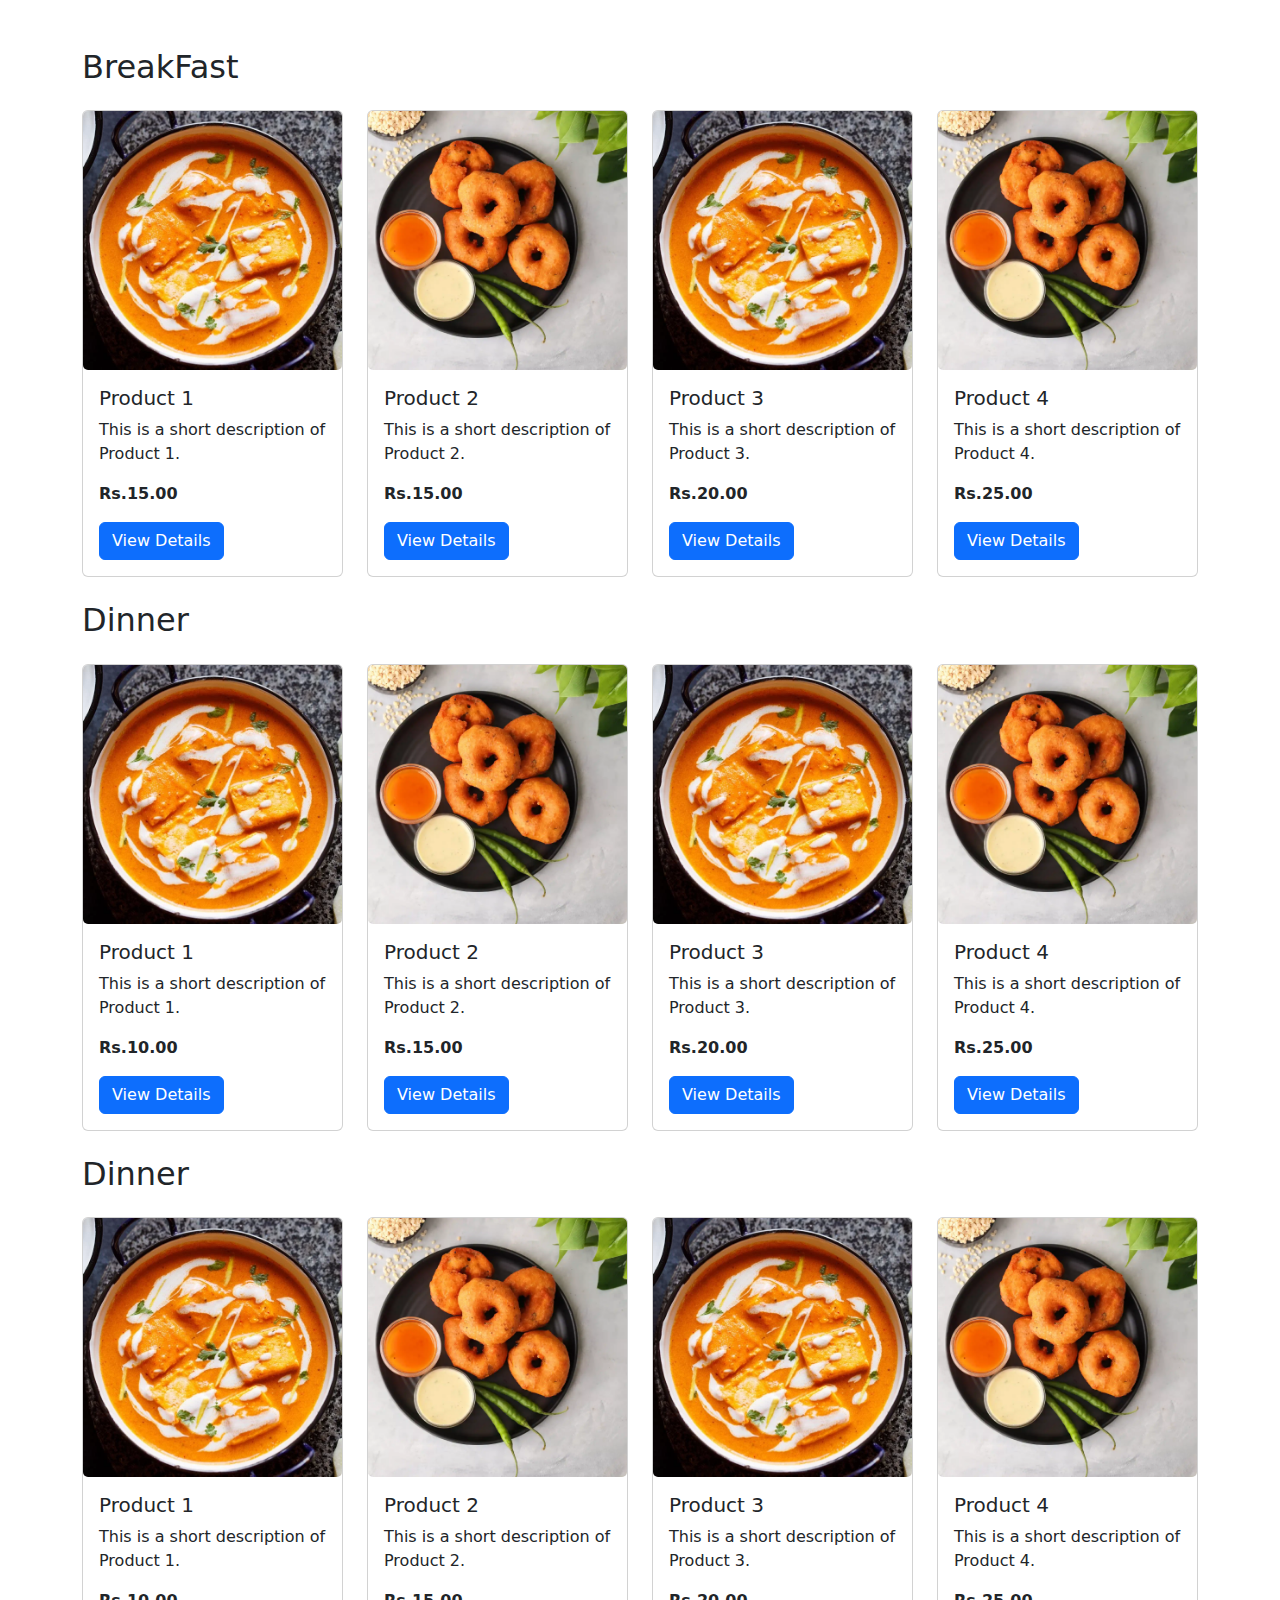
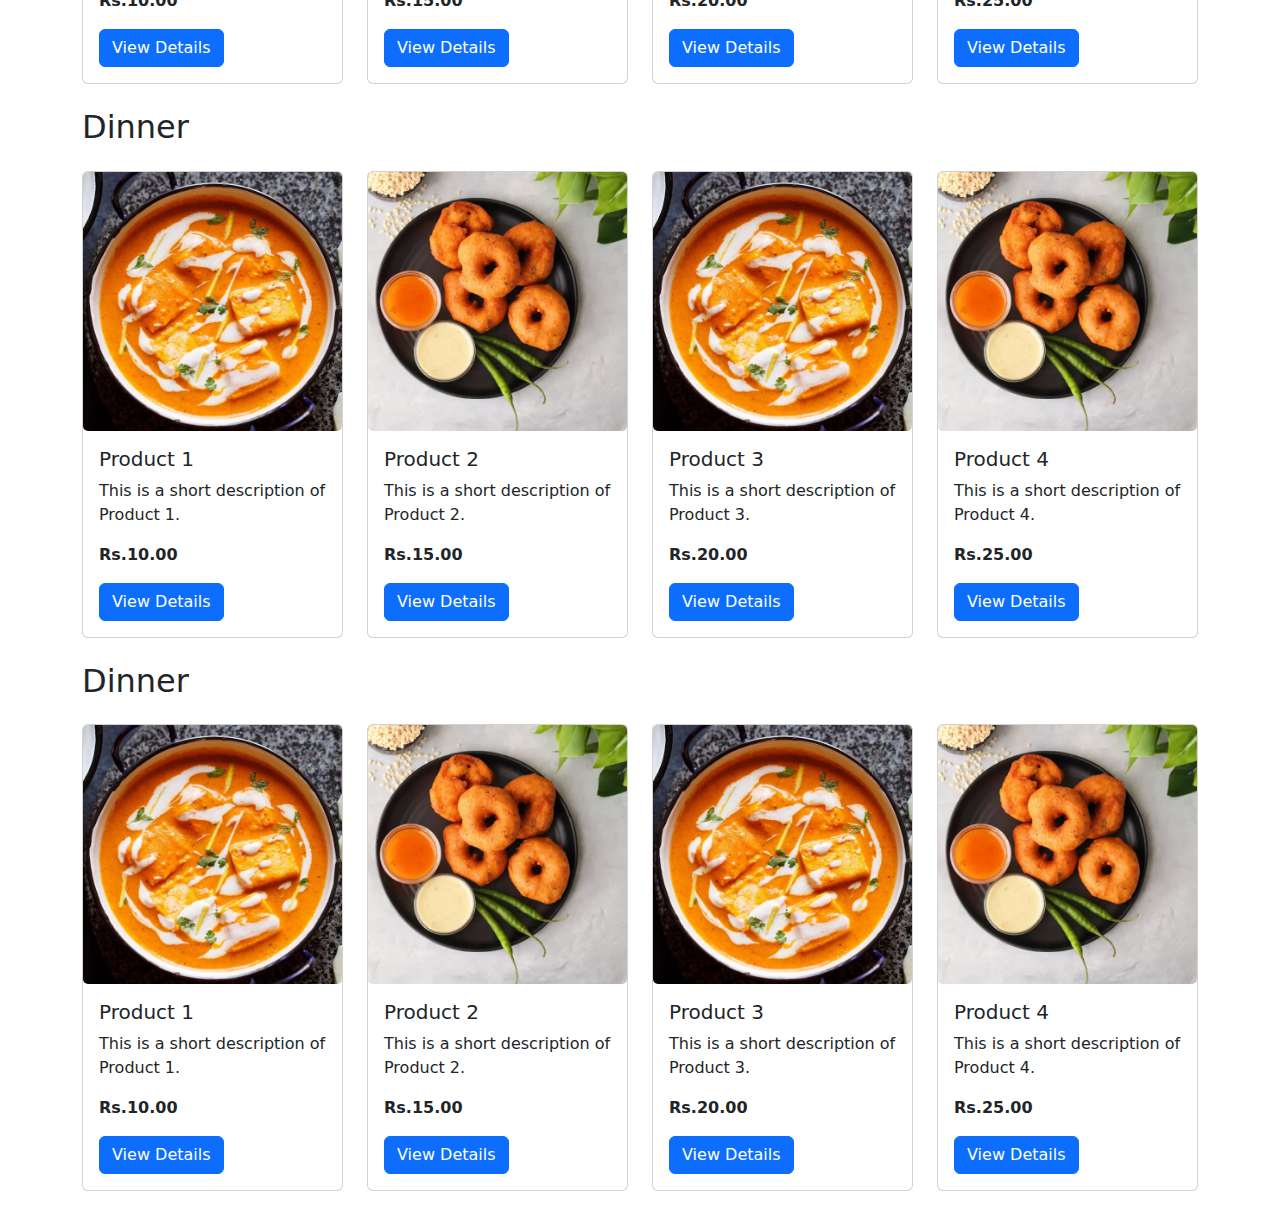
==== product_Gallery.html @ 6cd71511 "Product Gallery/ Album" ====
<!DOCTYPE html>
<html lang="en">
<head>
    <meta charset="UTF-8">
    <meta name="viewport" content="width=device-width, initial-scale=1.0">
    <title>Responsive Product Gallery</title>
    <link href="https://cdn.jsdelivr.net/npm/bootstrap@5.3.3/dist/css/bootstrap.min.css" rel="stylesheet">
</head>
<body>
    <div class="container mt-5">
        <h2 class="mb-4">BreakFast</h2>
        <div class="row">
            <div class="col-12 col-sm-6 col-md-3 mb-4">
                <div class="card">
                    <img src="imgs/Paneer.webp" class="card-img" alt="Product 1">
                    <div class="card-body">
                        <h5 class="card-title">Product 1</h5>
                        <p class="card-text">This is a short description of Product 1.</p>
                        <p class="card-text"><strong>Rs.15.00</strong></p>
                        <a href="#" class="btn btn-primary">View Details</a>
                    </div>
                </div>
            </div>

            <div class="col-12 col-sm-6 col-md-3 mb-4">
                <div class="card">
                    <img src="imgs/Medu-Vada.webp" class="card-img" alt="Product 2">
                    <div class="card-body">
                        <h5 class="card-title">Product 2</h5>
                        <p class="card-text">This is a short description of Product 2.</p>
                        <p class="card-text"><strong>Rs.15.00</strong></p>
                        <a href="#" class="btn btn-primary">View Details</a>
                    </div>
                </div>
            </div>

            <div class="col-12 col-sm-6 col-md-3 mb-4">
                <div class="card">
                    <img src="imgs/Paneer.webp" class="card-img" alt="Product 3">
                    <div class="card-body">
                        <h5 class="card-title">Product 3</h5>
                        <p class="card-text">This is a short description of Product 3.</p>
                        <p class="card-text"><strong>Rs.20.00</strong></p>
                        <a href="#" class="btn btn-primary">View Details</a>
                    </div>
                </div>
            </div>

            <div class="col-12 col-sm-6 col-md-3 mb-4">
                <div class="card">
                    <img src="imgs/Medu-Vada.webp" class="card-img" alt="Product 4">
                    <div class="card-body">
                        <h5 class="card-title">Product 4</h5>
                        <p class="card-text">This is a short description of Product 4.</p>
                        <p class="card-text"><strong>Rs.25.00</strong></p>
                        <a href="#" class="btn btn-primary">View Details</a>
                    </div>
                </div>
            </div>

            <!-- Add more product cards as needed -->
        </div>

        <h2 class="mb-4 align-middle">Dinner</h2>
        <div class="row">
            <div class="col-12 col-sm-6 col-md-3 mb-4">
                <div class="card">
                    <img src="imgs/Paneer.webp" class="card-img" alt="Product 1">
                    <div class="card-body">
                        <h5 class="card-title">Product 1</h5>
                        <p class="card-text">This is a short description of Product 1.</p>
                        <p class="card-text"><strong>Rs.10.00</strong></p>
                        <a href="#" class="btn btn-primary">View Details</a>
                    </div>
                </div>
            </div>

            <div class="col-12 col-sm-6 col-md-3 mb-4">
                <div class="card">
                    <img src="imgs/Medu-Vada.webp" class="card-img" alt="Product 2">
                    <div class="card-body">
                        <h5 class="card-title">Product 2</h5>
                        <p class="card-text">This is a short description of Product 2.</p>
                        <p class="card-text"><strong>Rs.15.00</strong></p>
                        <a href="#" class="btn btn-primary">View Details</a>
                    </div>
                </div>
            </div>

            <div class="col-12 col-sm-6 col-md-3 mb-4">
                <div class="card">
                    <img src="imgs/Paneer.webp" class="card-img" alt="Product 3">
                    <div class="card-body">
                        <h5 class="card-title">Product 3</h5>
                        <p class="card-text">This is a short description of Product 3.</p>
                        <p class="card-text"><strong>Rs.20.00</strong></p>
                        <a href="#" class="btn btn-primary">View Details</a>
                    </div>
                </div>
            </div>

            <div class="col-12 col-sm-6 col-md-3 mb-4">
                <div class="card">
                    <img src="imgs/Medu-Vada.webp" class="card-img" alt="Product 4">
                    <div class="card-body">
                        <h5 class="card-title">Product 4</h5>
                        <p class="card-text">This is a short description of Product 4.</p>
                        <p class="card-text"><strong>Rs.25.00</strong></p>
                        <a href="#" class="btn btn-primary">View Details</a>
                    </div>
                </div>
            </div>

            <!-- Add more product cards as needed -->
        </div>

        <h2 class="mb-4 align-middle">Dinner</h2>
        <div class="row">
            <div class="col-12 col-sm-6 col-md-3 mb-4">
                <div class="card">
                    <img src="imgs/Paneer.webp" class="card-img" alt="Product 1">
                    <div class="card-body">
                        <h5 class="card-title">Product 1</h5>
                        <p class="card-text">This is a short description of Product 1.</p>
                        <p class="card-text"><strong>Rs.10.00</strong></p>
                        <a href="#" class="btn btn-primary">View Details</a>
                    </div>
                </div>
            </div>

            <div class="col-12 col-sm-6 col-md-3 mb-4">
                <div class="card">
                    <img src="imgs/Medu-Vada.webp" class="card-img" alt="Product 2">
                    <div class="card-body">
                        <h5 class="card-title">Product 2</h5>
                        <p class="card-text">This is a short description of Product 2.</p>
                        <p class="card-text"><strong>Rs.15.00</strong></p>
                        <a href="#" class="btn btn-primary">View Details</a>
                    </div>
                </div>
            </div>

            <div class="col-12 col-sm-6 col-md-3 mb-4">
                <div class="card">
                    <img src="imgs/Paneer.webp" class="card-img" alt="Product 3">
                    <div class="card-body">
                        <h5 class="card-title">Product 3</h5>
                        <p class="card-text">This is a short description of Product 3.</p>
                        <p class="card-text"><strong>Rs.20.00</strong></p>
                        <a href="#" class="btn btn-primary">View Details</a>
                    </div>
                </div>
            </div>

            <div class="col-12 col-sm-6 col-md-3 mb-4">
                <div class="card">
                    <img src="imgs/Medu-Vada.webp" class="card-img" alt="Product 4">
                    <div class="card-body">
                        <h5 class="card-title">Product 4</h5>
                        <p class="card-text">This is a short description of Product 4.</p>
                        <p class="card-text"><strong>Rs.25.00</strong></p>
                        <a href="#" class="btn btn-primary">View Details</a>
                    </div>
                </div>
            </div>

            <!-- Add more product cards as needed -->
        </div>

        <h2 class="mb-4 align-middle">Dinner</h2>
        <div class="row">
            <div class="col-12 col-sm-6 col-md-3 mb-4">
                <div class="card">
                    <img src="imgs/Paneer.webp" class="card-img" alt="Product 1">
                    <div class="card-body">
                        <h5 class="card-title">Product 1</h5>
                        <p class="card-text">This is a short description of Product 1.</p>
                        <p class="card-text"><strong>Rs.10.00</strong></p>
                        <a href="#" class="btn btn-primary">View Details</a>
                    </div>
                </div>
            </div>

            <div class="col-12 col-sm-6 col-md-3 mb-4">
                <div class="card">
                    <img src="imgs/Medu-Vada.webp" class="card-img" alt="Product 2">
                    <div class="card-body">
                        <h5 class="card-title">Product 2</h5>
                        <p class="card-text">This is a short description of Product 2.</p>
                        <p class="card-text"><strong>Rs.15.00</strong></p>
                        <a href="#" class="btn btn-primary">View Details</a>
                    </div>
                </div>
            </div>

            <div class="col-12 col-sm-6 col-md-3 mb-4">
                <div class="card">
                    <img src="imgs/Paneer.webp" class="card-img" alt="Product 3">
                    <div class="card-body">
                        <h5 class="card-title">Product 3</h5>
                        <p class="card-text">This is a short description of Product 3.</p>
                        <p class="card-text"><strong>Rs.20.00</strong></p>
                        <a href="#" class="btn btn-primary">View Details</a>
                    </div>
                </div>
            </div>

            <div class="col-12 col-sm-6 col-md-3 mb-4">
                <div class="card">
                    <img src="imgs/Medu-Vada.webp" class="card-img" alt="Product 4">
                    <div class="card-body">
                        <h5 class="card-title">Product 4</h5>
                        <p class="card-text">This is a short description of Product 4.</p>
                        <p class="card-text"><strong>Rs.25.00</strong></p>
                        <a href="#" class="btn btn-primary">View Details</a>
                    </div>
                </div>
            </div>

            <!-- Add more product cards as needed -->
        </div>

        <h2 class="mb-4 align-middle">Dinner</h2>
        <div class="row">
            <div class="col-12 col-sm-6 col-md-3 mb-4">
                <div class="card">
                    <img src="imgs/Paneer.webp" class="card-img" alt="Product 1">
                    <div class="card-body">
                        <h5 class="card-title">Product 1</h5>
                        <p class="card-text">This is a short description of Product 1.</p>
                        <p class="card-text"><strong>Rs.10.00</strong></p>
                        <a href="#" class="btn btn-primary">View Details</a>
                    </div>
                </div>
            </div>

            <div class="col-12 col-sm-6 col-md-3 mb-4">
                <div class="card">
                    <img src="imgs/Medu-Vada.webp" class="card-img" alt="Product 2">
                    <div class="card-body">
                        <h5 class="card-title">Product 2</h5>
                        <p class="card-text">This is a short description of Product 2.</p>
                        <p class="card-text"><strong>Rs.15.00</strong></p>
                        <a href="#" class="btn btn-primary">View Details</a>
                    </div>
                </div>
            </div>

            <div class="col-12 col-sm-6 col-md-3 mb-4">
                <div class="card">
                    <img src="imgs/Paneer.webp" class="card-img" alt="Product 3">
                    <div class="card-body">
                        <h5 class="card-title">Product 3</h5>
                        <p class="card-text">This is a short description of Product 3.</p>
                        <p class="card-text"><strong>Rs.20.00</strong></p>
                        <a href="#" class="btn btn-primary">View Details</a>
                    </div>
                </div>
            </div>

            <div class="col-12 col-sm-6 col-md-3 mb-4">
                <div class="card">
                    <img src="imgs/Medu-Vada.webp" class="card-img" alt="Product 4">
                    <div class="card-body">
                        <h5 class="card-title">Product 4</h5>
                        <p class="card-text">This is a short description of Product 4.</p>
                        <p class="card-text"><strong>Rs.25.00</strong></p>
                        <a href="#" class="btn btn-primary">View Details</a>
                    </div>
                </div>
            </div>

            <!-- Add more product cards as needed -->
        </div>
    </div>

    <script src="https://cdn.jsdelivr.net/npm/bootstrap@5.3.3/dist/js/bootstrap.bundle.min.js"></script>
</body>

</html>
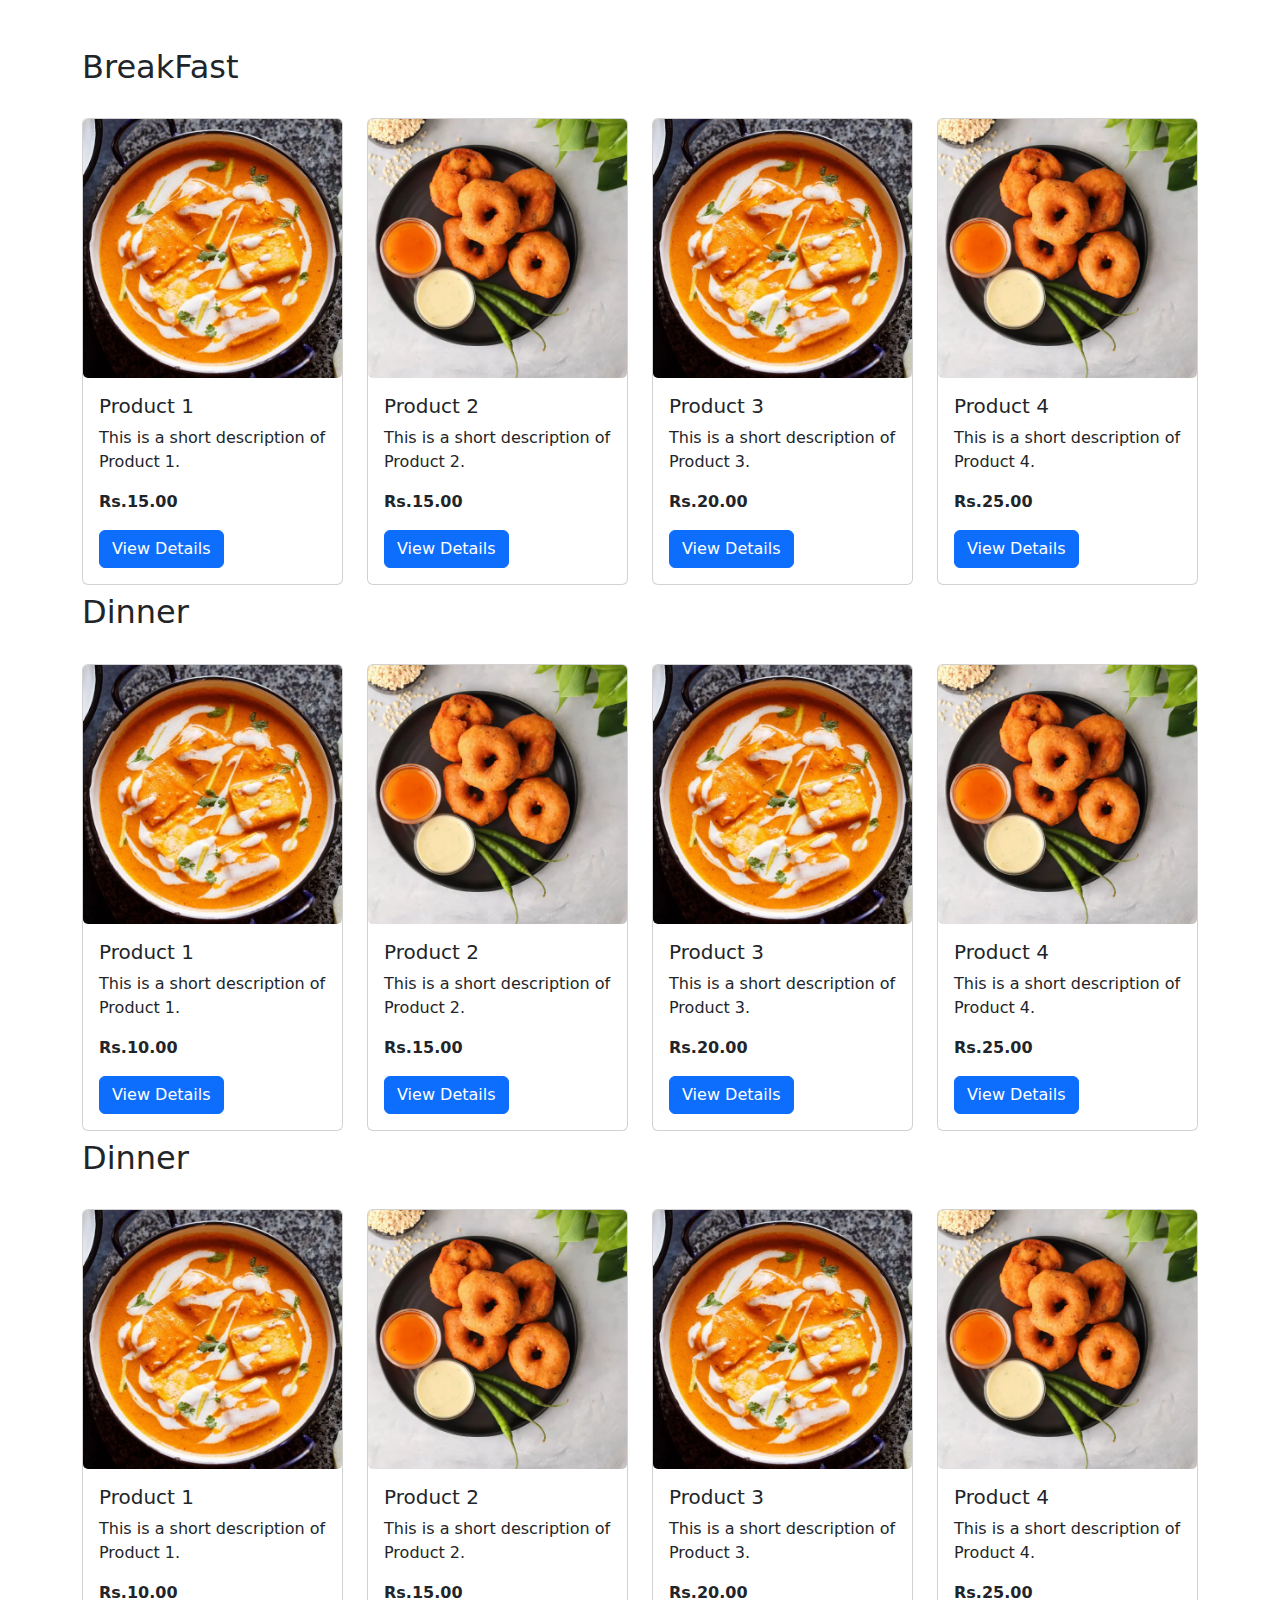
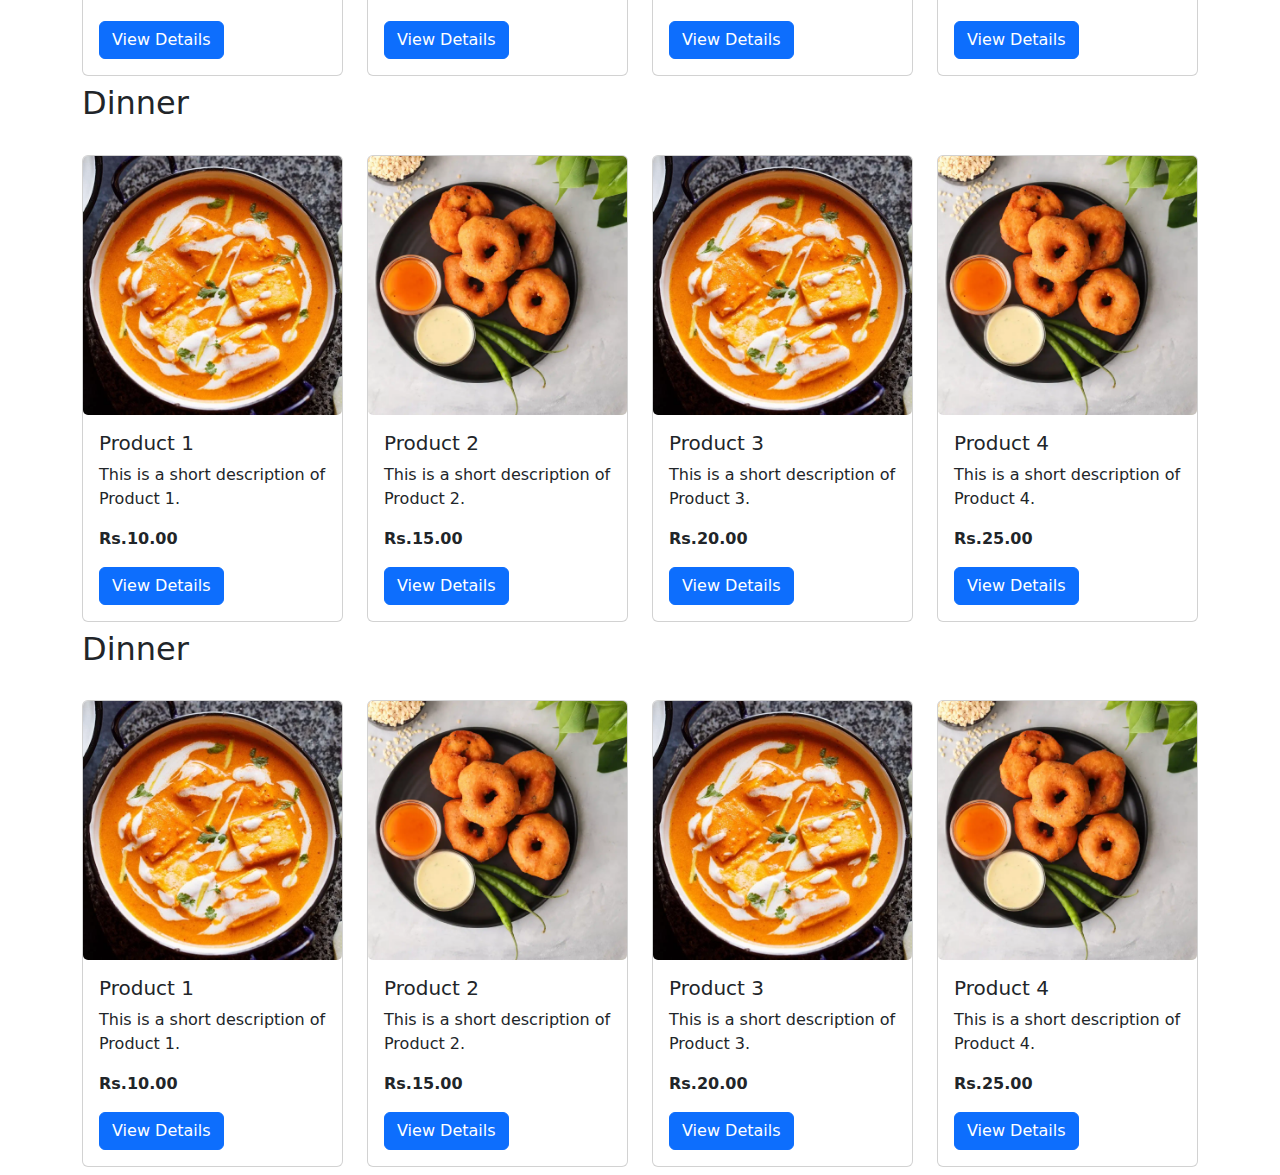
==== commit 68bb1029: "New Code" ====
--- a/product_Gallery.html
+++ b/product_Gallery.html
@@ -10,255 +10,255 @@
     <div class="container mt-5">
         <h2 class="mb-4">BreakFast</h2>
         <div class="row">
-            <div class="col-12 col-sm-6 col-md-3 mb-4">
-                <div class="card">
-                    <img src="imgs/Paneer.webp" class="card-img" alt="Product 1">
-                    <div class="card-body">
-                        <h5 class="card-title">Product 1</h5>
-                        <p class="card-text">This is a short description of Product 1.</p>
-                        <p class="card-text"><strong>Rs.15.00</strong></p>
-                        <a href="#" class="btn btn-primary">View Details</a>
-                    </div>
-                </div>
-            </div>
-
-            <div class="col-12 col-sm-6 col-md-3 mb-4">
-                <div class="card">
-                    <img src="imgs/Medu-Vada.webp" class="card-img" alt="Product 2">
-                    <div class="card-body">
-                        <h5 class="card-title">Product 2</h5>
-                        <p class="card-text">This is a short description of Product 2.</p>
-                        <p class="card-text"><strong>Rs.15.00</strong></p>
-                        <a href="#" class="btn btn-primary">View Details</a>
-                    </div>
-                </div>
-            </div>
-
-            <div class="col-12 col-sm-6 col-md-3 mb-4">
-                <div class="card">
-                    <img src="imgs/Paneer.webp" class="card-img" alt="Product 3">
-                    <div class="card-body">
-                        <h5 class="card-title">Product 3</h5>
-                        <p class="card-text">This is a short description of Product 3.</p>
-                        <p class="card-text"><strong>Rs.20.00</strong></p>
-                        <a href="#" class="btn btn-primary">View Details</a>
-                    </div>
-                </div>
-            </div>
-
-            <div class="col-12 col-sm-6 col-md-3 mb-4">
-                <div class="card">
-                    <img src="imgs/Medu-Vada.webp" class="card-img" alt="Product 4">
-                    <div class="card-body">
-                        <h5 class="card-title">Product 4</h5>
-                        <p class="card-text">This is a short description of Product 4.</p>
-                        <p class="card-text"><strong>Rs.25.00</strong></p>
-                        <a href="#" class="btn btn-primary">View Details</a>
-                    </div>
-                </div>
-            </div>
-
-            <!-- Add more product cards as needed -->
-        </div>
-
-        <h2 class="mb-4 align-middle">Dinner</h2>
-        <div class="row">
-            <div class="col-12 col-sm-6 col-md-3 mb-4">
-                <div class="card">
-                    <img src="imgs/Paneer.webp" class="card-img" alt="Product 1">
-                    <div class="card-body">
-                        <h5 class="card-title">Product 1</h5>
-                        <p class="card-text">This is a short description of Product 1.</p>
-                        <p class="card-text"><strong>Rs.10.00</strong></p>
-                        <a href="#" class="btn btn-primary">View Details</a>
-                    </div>
-                </div>
-            </div>
-
-            <div class="col-12 col-sm-6 col-md-3 mb-4">
-                <div class="card">
-                    <img src="imgs/Medu-Vada.webp" class="card-img" alt="Product 2">
-                    <div class="card-body">
-                        <h5 class="card-title">Product 2</h5>
-                        <p class="card-text">This is a short description of Product 2.</p>
-                        <p class="card-text"><strong>Rs.15.00</strong></p>
-                        <a href="#" class="btn btn-primary">View Details</a>
-                    </div>
-                </div>
-            </div>
-
-            <div class="col-12 col-sm-6 col-md-3 mb-4">
-                <div class="card">
-                    <img src="imgs/Paneer.webp" class="card-img" alt="Product 3">
-                    <div class="card-body">
-                        <h5 class="card-title">Product 3</h5>
-                        <p class="card-text">This is a short description of Product 3.</p>
-                        <p class="card-text"><strong>Rs.20.00</strong></p>
-                        <a href="#" class="btn btn-primary">View Details</a>
-                    </div>
-                </div>
-            </div>
-
-            <div class="col-12 col-sm-6 col-md-3 mb-4">
-                <div class="card">
-                    <img src="imgs/Medu-Vada.webp" class="card-img" alt="Product 4">
-                    <div class="card-body">
-                        <h5 class="card-title">Product 4</h5>
-                        <p class="card-text">This is a short description of Product 4.</p>
-                        <p class="card-text"><strong>Rs.25.00</strong></p>
-                        <a href="#" class="btn btn-primary">View Details</a>
-                    </div>
-                </div>
-            </div>
-
-            <!-- Add more product cards as needed -->
-        </div>
-
-        <h2 class="mb-4 align-middle">Dinner</h2>
-        <div class="row">
-            <div class="col-12 col-sm-6 col-md-3 mb-4">
-                <div class="card">
-                    <img src="imgs/Paneer.webp" class="card-img" alt="Product 1">
-                    <div class="card-body">
-                        <h5 class="card-title">Product 1</h5>
-                        <p class="card-text">This is a short description of Product 1.</p>
-                        <p class="card-text"><strong>Rs.10.00</strong></p>
-                        <a href="#" class="btn btn-primary">View Details</a>
-                    </div>
-                </div>
-            </div>
-
-            <div class="col-12 col-sm-6 col-md-3 mb-4">
-                <div class="card">
-                    <img src="imgs/Medu-Vada.webp" class="card-img" alt="Product 2">
-                    <div class="card-body">
-                        <h5 class="card-title">Product 2</h5>
-                        <p class="card-text">This is a short description of Product 2.</p>
-                        <p class="card-text"><strong>Rs.15.00</strong></p>
-                        <a href="#" class="btn btn-primary">View Details</a>
-                    </div>
-                </div>
-            </div>
-
-            <div class="col-12 col-sm-6 col-md-3 mb-4">
-                <div class="card">
-                    <img src="imgs/Paneer.webp" class="card-img" alt="Product 3">
-                    <div class="card-body">
-                        <h5 class="card-title">Product 3</h5>
-                        <p class="card-text">This is a short description of Product 3.</p>
-                        <p class="card-text"><strong>Rs.20.00</strong></p>
-                        <a href="#" class="btn btn-primary">View Details</a>
-                    </div>
-                </div>
-            </div>
-
-            <div class="col-12 col-sm-6 col-md-3 mb-4">
-                <div class="card">
-                    <img src="imgs/Medu-Vada.webp" class="card-img" alt="Product 4">
-                    <div class="card-body">
-                        <h5 class="card-title">Product 4</h5>
-                        <p class="card-text">This is a short description of Product 4.</p>
-                        <p class="card-text"><strong>Rs.25.00</strong></p>
-                        <a href="#" class="btn btn-primary">View Details</a>
-                    </div>
-                </div>
-            </div>
-
-            <!-- Add more product cards as needed -->
-        </div>
-
-        <h2 class="mb-4 align-middle">Dinner</h2>
-        <div class="row">
-            <div class="col-12 col-sm-6 col-md-3 mb-4">
-                <div class="card">
-                    <img src="imgs/Paneer.webp" class="card-img" alt="Product 1">
-                    <div class="card-body">
-                        <h5 class="card-title">Product 1</h5>
-                        <p class="card-text">This is a short description of Product 1.</p>
-                        <p class="card-text"><strong>Rs.10.00</strong></p>
-                        <a href="#" class="btn btn-primary">View Details</a>
-                    </div>
-                </div>
-            </div>
-
-            <div class="col-12 col-sm-6 col-md-3 mb-4">
-                <div class="card">
-                    <img src="imgs/Medu-Vada.webp" class="card-img" alt="Product 2">
-                    <div class="card-body">
-                        <h5 class="card-title">Product 2</h5>
-                        <p class="card-text">This is a short description of Product 2.</p>
-                        <p class="card-text"><strong>Rs.15.00</strong></p>
-                        <a href="#" class="btn btn-primary">View Details</a>
-                    </div>
-                </div>
-            </div>
-
-            <div class="col-12 col-sm-6 col-md-3 mb-4">
-                <div class="card">
-                    <img src="imgs/Paneer.webp" class="card-img" alt="Product 3">
-                    <div class="card-body">
-                        <h5 class="card-title">Product 3</h5>
-                        <p class="card-text">This is a short description of Product 3.</p>
-                        <p class="card-text"><strong>Rs.20.00</strong></p>
-                        <a href="#" class="btn btn-primary">View Details</a>
-                    </div>
-                </div>
-            </div>
-
-            <div class="col-12 col-sm-6 col-md-3 mb-4">
-                <div class="card">
-                    <img src="imgs/Medu-Vada.webp" class="card-img" alt="Product 4">
-                    <div class="card-body">
-                        <h5 class="card-title">Product 4</h5>
-                        <p class="card-text">This is a short description of Product 4.</p>
-                        <p class="card-text"><strong>Rs.25.00</strong></p>
-                        <a href="#" class="btn btn-primary">View Details</a>
-                    </div>
-                </div>
-            </div>
-
-            <!-- Add more product cards as needed -->
-        </div>
-
-        <h2 class="mb-4 align-middle">Dinner</h2>
-        <div class="row">
-            <div class="col-12 col-sm-6 col-md-3 mb-4">
-                <div class="card">
-                    <img src="imgs/Paneer.webp" class="card-img" alt="Product 1">
-                    <div class="card-body">
-                        <h5 class="card-title">Product 1</h5>
-                        <p class="card-text">This is a short description of Product 1.</p>
-                        <p class="card-text"><strong>Rs.10.00</strong></p>
-                        <a href="#" class="btn btn-primary">View Details</a>
-                    </div>
-                </div>
-            </div>
-
-            <div class="col-12 col-sm-6 col-md-3 mb-4">
-                <div class="card">
-                    <img src="imgs/Medu-Vada.webp" class="card-img" alt="Product 2">
-                    <div class="card-body">
-                        <h5 class="card-title">Product 2</h5>
-                        <p class="card-text">This is a short description of Product 2.</p>
-                        <p class="card-text"><strong>Rs.15.00</strong></p>
-                        <a href="#" class="btn btn-primary">View Details</a>
-                    </div>
-                </div>
-            </div>
-
-            <div class="col-12 col-sm-6 col-md-3 mb-4">
-                <div class="card">
-                    <img src="imgs/Paneer.webp" class="card-img" alt="Product 3">
-                    <div class="card-body">
-                        <h5 class="card-title">Product 3</h5>
-                        <p class="card-text">This is a short description of Product 3.</p>
-                        <p class="card-text"><strong>Rs.20.00</strong></p>
-                        <a href="#" class="btn btn-primary">View Details</a>
-                    </div>
-                </div>
-            </div>
-
-            <div class="col-12 col-sm-6 col-md-3 mb-4">
+            <div class="col-lg-3 col-md-4 col-sm-6 col-12 my-2">
+                <div class="card">
+                    <img src="imgs/Paneer.webp" class="card-img" alt="Product 1">
+                    <div class="card-body">
+                        <h5 class="card-title">Product 1</h5>
+                        <p class="card-text">This is a short description of Product 1.</p>
+                        <p class="card-text"><strong>Rs.15.00</strong></p>
+                        <a href="#" class="btn btn-primary">View Details</a>
+                    </div>
+                </div>
+            </div>
+
+            <div class="col-lg-3 col-md-4 col-sm-6 col-12 my-2 ">
+                <div class="card">
+                    <img src="imgs/Medu-Vada.webp" class="card-img" alt="Product 2">
+                    <div class="card-body">
+                        <h5 class="card-title">Product 2</h5>
+                        <p class="card-text">This is a short description of Product 2.</p>
+                        <p class="card-text"><strong>Rs.15.00</strong></p>
+                        <a href="#" class="btn btn-primary">View Details</a>
+                    </div>
+                </div>
+            </div>
+
+            <div class="col-lg-3 col-md-4 col-sm-6 col-12 my-2 ">
+                <div class="card">
+                    <img src="imgs/Paneer.webp" class="card-img" alt="Product 3">
+                    <div class="card-body">
+                        <h5 class="card-title">Product 3</h5>
+                        <p class="card-text">This is a short description of Product 3.</p>
+                        <p class="card-text"><strong>Rs.20.00</strong></p>
+                        <a href="#" class="btn btn-primary">View Details</a>
+                    </div>
+                </div>
+            </div>
+
+            <div class="col-lg-3 col-md-4 col-sm-6 col-12 my-2 ">
+                <div class="card">
+                    <img src="imgs/Medu-Vada.webp" class="card-img" alt="Product 4">
+                    <div class="card-body">
+                        <h5 class="card-title">Product 4</h5>
+                        <p class="card-text">This is a short description of Product 4.</p>
+                        <p class="card-text"><strong>Rs.25.00</strong></p>
+                        <a href="#" class="btn btn-primary">View Details</a>
+                    </div>
+                </div>
+            </div>
+
+            <!-- Add more product cards as needed -->
+        </div>
+
+        <h2 class="mb-4 align-middle">Dinner</h2>
+        <div class="row">
+            <div class="col-lg-3 col-md-4 col-sm-6 col-12 my-2 ">
+                <div class="card">
+                    <img src="imgs/Paneer.webp" class="card-img" alt="Product 1">
+                    <div class="card-body">
+                        <h5 class="card-title">Product 1</h5>
+                        <p class="card-text">This is a short description of Product 1.</p>
+                        <p class="card-text"><strong>Rs.10.00</strong></p>
+                        <a href="#" class="btn btn-primary">View Details</a>
+                    </div>
+                </div>
+            </div>
+
+            <div class="col-lg-3 col-md-4 col-sm-6 col-12 my-2 ">
+                <div class="card">
+                    <img src="imgs/Medu-Vada.webp" class="card-img" alt="Product 2">
+                    <div class="card-body">
+                        <h5 class="card-title">Product 2</h5>
+                        <p class="card-text">This is a short description of Product 2.</p>
+                        <p class="card-text"><strong>Rs.15.00</strong></p>
+                        <a href="#" class="btn btn-primary">View Details</a>
+                    </div>
+                </div>
+            </div>
+
+            <div class="col-lg-3 col-md-4 col-sm-6 col-12 my-2 ">
+                <div class="card">
+                    <img src="imgs/Paneer.webp" class="card-img" alt="Product 3">
+                    <div class="card-body">
+                        <h5 class="card-title">Product 3</h5>
+                        <p class="card-text">This is a short description of Product 3.</p>
+                        <p class="card-text"><strong>Rs.20.00</strong></p>
+                        <a href="#" class="btn btn-primary">View Details</a>
+                    </div>
+                </div>
+            </div>
+
+            <div class="col-lg-3 col-md-4 col-sm-6 col-12 my-2 ">
+                <div class="card">
+                    <img src="imgs/Medu-Vada.webp" class="card-img" alt="Product 4">
+                    <div class="card-body">
+                        <h5 class="card-title">Product 4</h5>
+                        <p class="card-text">This is a short description of Product 4.</p>
+                        <p class="card-text"><strong>Rs.25.00</strong></p>
+                        <a href="#" class="btn btn-primary">View Details</a>
+                    </div>
+                </div>
+            </div>
+
+            <!-- Add more product cards as needed -->
+        </div>
+
+        <h2 class="mb-4 align-middle">Dinner</h2>
+        <div class="row">
+            <div class="col-lg-3 col-md-4 col-sm-6 col-12 my-2 ">
+                <div class="card">
+                    <img src="imgs/Paneer.webp" class="card-img" alt="Product 1">
+                    <div class="card-body">
+                        <h5 class="card-title">Product 1</h5>
+                        <p class="card-text">This is a short description of Product 1.</p>
+                        <p class="card-text"><strong>Rs.10.00</strong></p>
+                        <a href="#" class="btn btn-primary">View Details</a>
+                    </div>
+                </div>
+            </div>
+
+            <div class="col-lg-3 col-md-4 col-sm-6 col-12 my-2 ">
+                <div class="card">
+                    <img src="imgs/Medu-Vada.webp" class="card-img" alt="Product 2">
+                    <div class="card-body">
+                        <h5 class="card-title">Product 2</h5>
+                        <p class="card-text">This is a short description of Product 2.</p>
+                        <p class="card-text"><strong>Rs.15.00</strong></p>
+                        <a href="#" class="btn btn-primary">View Details</a>
+                    </div>
+                </div>
+            </div>
+
+            <div class="col-lg-3 col-md-4 col-sm-6 col-12 my-2 ">
+                <div class="card">
+                    <img src="imgs/Paneer.webp" class="card-img" alt="Product 3">
+                    <div class="card-body">
+                        <h5 class="card-title">Product 3</h5>
+                        <p class="card-text">This is a short description of Product 3.</p>
+                        <p class="card-text"><strong>Rs.20.00</strong></p>
+                        <a href="#" class="btn btn-primary">View Details</a>
+                    </div>
+                </div>
+            </div>
+
+            <div class="col-lg-3 col-md-4 col-sm-6 col-12 my-2 ">
+                <div class="card">
+                    <img src="imgs/Medu-Vada.webp" class="card-img" alt="Product 4">
+                    <div class="card-body">
+                        <h5 class="card-title">Product 4</h5>
+                        <p class="card-text">This is a short description of Product 4.</p>
+                        <p class="card-text"><strong>Rs.25.00</strong></p>
+                        <a href="#" class="btn btn-primary">View Details</a>
+                    </div>
+                </div>
+            </div>
+
+            <!-- Add more product cards as needed -->
+        </div>
+
+        <h2 class="mb-4 align-middle">Dinner</h2>
+        <div class="row">
+            <div class="col-lg-3 col-md-4 col-sm-6 col-12 my-2 ">
+                <div class="card">
+                    <img src="imgs/Paneer.webp" class="card-img" alt="Product 1">
+                    <div class="card-body">
+                        <h5 class="card-title">Product 1</h5>
+                        <p class="card-text">This is a short description of Product 1.</p>
+                        <p class="card-text"><strong>Rs.10.00</strong></p>
+                        <a href="#" class="btn btn-primary">View Details</a>
+                    </div>
+                </div>
+            </div>
+
+            <div class="col-lg-3 col-md-4 col-sm-6 col-12 my-2 ">
+                <div class="card">
+                    <img src="imgs/Medu-Vada.webp" class="card-img" alt="Product 2">
+                    <div class="card-body">
+                        <h5 class="card-title">Product 2</h5>
+                        <p class="card-text">This is a short description of Product 2.</p>
+                        <p class="card-text"><strong>Rs.15.00</strong></p>
+                        <a href="#" class="btn btn-primary">View Details</a>
+                    </div>
+                </div>
+            </div>
+
+            <div class="col-lg-3 col-md-4 col-sm-6 col-12 my-2 ">
+                <div class="card">
+                    <img src="imgs/Paneer.webp" class="card-img" alt="Product 3">
+                    <div class="card-body">
+                        <h5 class="card-title">Product 3</h5>
+                        <p class="card-text">This is a short description of Product 3.</p>
+                        <p class="card-text"><strong>Rs.20.00</strong></p>
+                        <a href="#" class="btn btn-primary">View Details</a>
+                    </div>
+                </div>
+            </div>
+
+            <div class="col-lg-3 col-md-4 col-sm-6 col-12 my-2 ">
+                <div class="card">
+                    <img src="imgs/Medu-Vada.webp" class="card-img" alt="Product 4">
+                    <div class="card-body">
+                        <h5 class="card-title">Product 4</h5>
+                        <p class="card-text">This is a short description of Product 4.</p>
+                        <p class="card-text"><strong>Rs.25.00</strong></p>
+                        <a href="#" class="btn btn-primary">View Details</a>
+                    </div>
+                </div>
+            </div>
+
+            <!-- Add more product cards as needed -->
+        </div>
+
+        <h2 class="mb-4 align-middle">Dinner</h2>
+        <div class="row">
+            <div class="col-lg-3 col-md-4 col-sm-6 col-12 my-2 ">
+                <div class="card">
+                    <img src="imgs/Paneer.webp" class="card-img" alt="Product 1">
+                    <div class="card-body">
+                        <h5 class="card-title">Product 1</h5>
+                        <p class="card-text">This is a short description of Product 1.</p>
+                        <p class="card-text"><strong>Rs.10.00</strong></p>
+                        <a href="#" class="btn btn-primary">View Details</a>
+                    </div>
+                </div>
+            </div>
+
+            <div class="col-lg-3 col-md-4 col-sm-6 col-12 my-2 ">
+                <div class="card">
+                    <img src="imgs/Medu-Vada.webp" class="card-img" alt="Product 2">
+                    <div class="card-body">
+                        <h5 class="card-title">Product 2</h5>
+                        <p class="card-text">This is a short description of Product 2.</p>
+                        <p class="card-text"><strong>Rs.15.00</strong></p>
+                        <a href="#" class="btn btn-primary">View Details</a>
+                    </div>
+                </div>
+            </div>
+
+            <div class="col-lg-3 col-md-4 col-sm-6 col-12 my-2 ">
+                <div class="card">
+                    <img src="imgs/Paneer.webp" class="card-img" alt="Product 3">
+                    <div class="card-body">
+                        <h5 class="card-title">Product 3</h5>
+                        <p class="card-text">This is a short description of Product 3.</p>
+                        <p class="card-text"><strong>Rs.20.00</strong></p>
+                        <a href="#" class="btn btn-primary">View Details</a>
+                    </div>
+                </div>
+            </div>
+
+            <div class="col-lg-3 col-md-4 col-sm-6 col-12 my-2 ">
                 <div class="card">
                     <img src="imgs/Medu-Vada.webp" class="card-img" alt="Product 4">
                     <div class="card-body">
